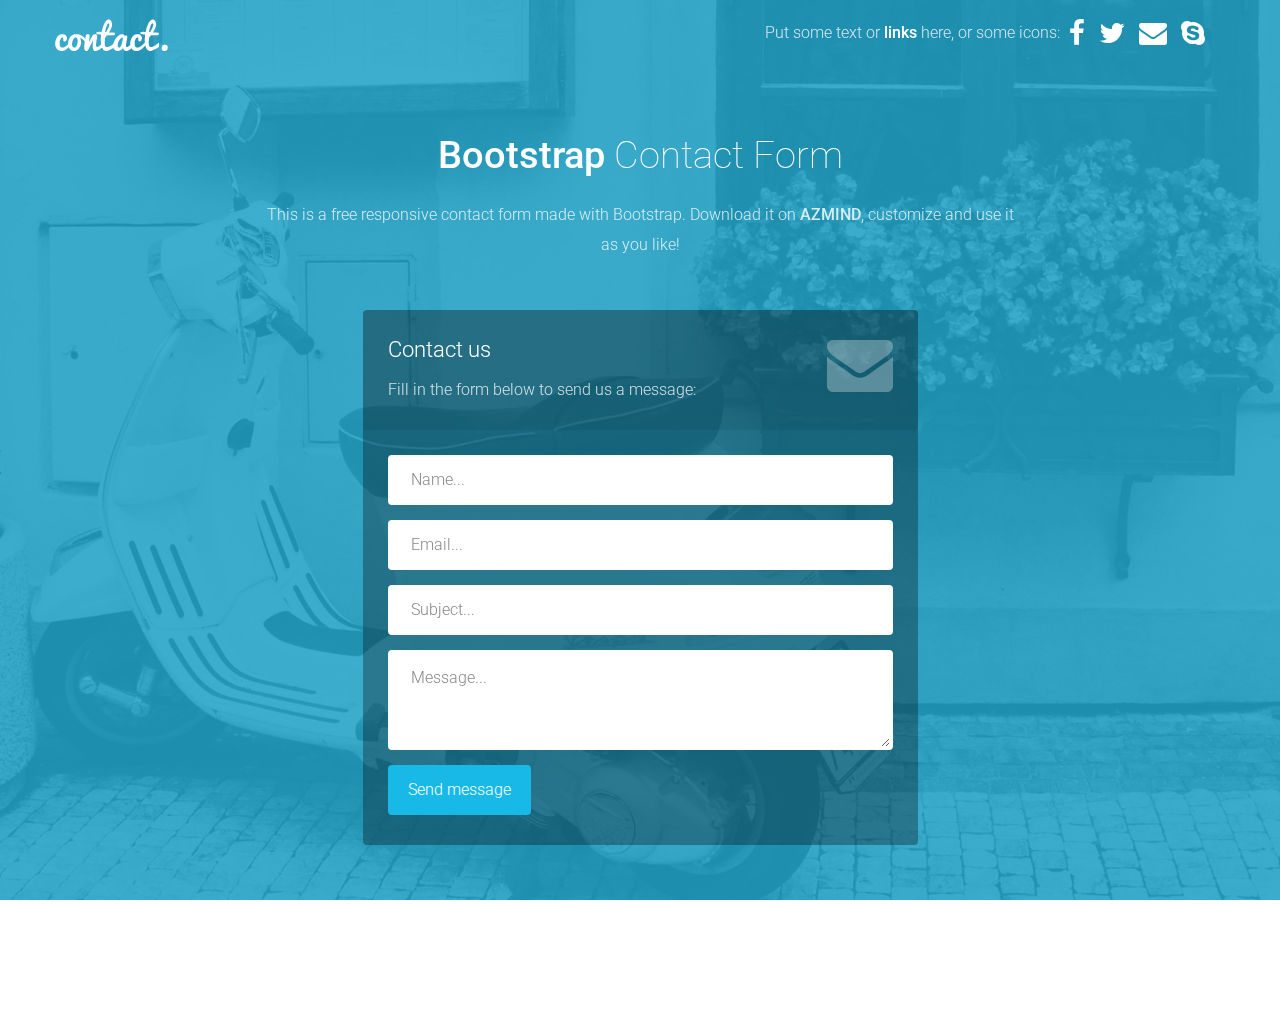
==== index.html @ 858e6089 "first commit" ====
<!DOCTYPE html>
<html lang="en">

    <head>

        <meta charset="utf-8">
        <meta http-equiv="X-UA-Compatible" content="IE=edge">
        <meta name="viewport" content="width=device-width, initial-scale=1">
        <title>Bootstrap Contact Form Template</title>

        <!-- CSS -->
        <link rel="stylesheet" href="http://fonts.googleapis.com/css?family=Roboto:400,100,300,500">
        <link rel="stylesheet" href="assets/bootstrap/css/bootstrap.min.css">
        <link rel="stylesheet" href="assets/font-awesome/css/font-awesome.min.css">
		<link rel="stylesheet" href="assets/css/form-elements.css">
        <link rel="stylesheet" href="assets/css/style.css">

        <!-- HTML5 Shim and Respond.js IE8 support of HTML5 elements and media queries -->
        <!-- WARNING: Respond.js doesn't work if you view the page via file:// -->
        <!--[if lt IE 9]>
            <script src="https://oss.maxcdn.com/libs/html5shiv/3.7.0/html5shiv.js"></script>
            <script src="https://oss.maxcdn.com/libs/respond.js/1.4.2/respond.min.js"></script>
        <![endif]-->

        <!-- Favicon and touch icons -->
        <link rel="shortcut icon" href="assets/ico/favicon.png">
        <link rel="apple-touch-icon-precomposed" sizes="144x144" href="assets/ico/apple-touch-icon-144-precomposed.png">
        <link rel="apple-touch-icon-precomposed" sizes="114x114" href="assets/ico/apple-touch-icon-114-precomposed.png">
        <link rel="apple-touch-icon-precomposed" sizes="72x72" href="assets/ico/apple-touch-icon-72-precomposed.png">
        <link rel="apple-touch-icon-precomposed" href="assets/ico/apple-touch-icon-57-precomposed.png">

    </head>

    <body>

		<!-- Top menu -->
		<nav class="navbar navbar-inverse navbar-no-bg" role="navigation">
			<div class="container">
				<div class="navbar-header">
					<button type="button" class="navbar-toggle collapsed" data-toggle="collapse" data-target="#top-navbar-1">
						<span class="sr-only">Toggle navigation</span>
						<span class="icon-bar"></span>
						<span class="icon-bar"></span>
						<span class="icon-bar"></span>
					</button>
					<a class="navbar-brand" href="index.html">Bootstrap Contact Form Template</a>
				</div>
				<!-- Collect the nav links, forms, and other content for toggling -->
				<div class="collapse navbar-collapse" id="top-navbar-1">
					<ul class="nav navbar-nav navbar-right">
						<li>
							<span class="li-text">
								Put some text or
							</span> 
							<a href="#"><strong>links</strong></a> 
							<span class="li-text">
								here, or some icons: 
							</span> 
							<span class="li-social">
								<a href="#"><i class="fa fa-facebook"></i></a> 
								<a href="#"><i class="fa fa-twitter"></i></a> 
								<a href="#"><i class="fa fa-envelope"></i></a> 
								<a href="#"><i class="fa fa-skype"></i></a>
							</span>
						</li>
					</ul>
				</div>
			</div>
		</nav>

        <!-- Top content -->
        <div class="top-content">
        	
            <div class="inner-bg">
                <div class="container">
                    <div class="row">
                        <div class="col-sm-8 col-sm-offset-2 text">
                            <h1><strong>Bootstrap</strong> Contact Form</h1>
                            <div class="description">
                            	<p>
	                            	This is a free responsive contact form made with Bootstrap. 
	                            	Download it on <a href="http://azmind.com"><strong>AZMIND</strong></a>, customize and use it as you like!
                            	</p>
                            </div>
                        </div>
                    </div>
                    <div class="row">
                        <div class="col-sm-6 col-sm-offset-3 form-box">
                        	<div class="form-top">
                        		<div class="form-top-left">
                        			<h3>Contact us</h3>
                            		<p>Fill in the form below to send us a message:</p>
                        		</div>
                        		<div class="form-top-right">
                        			<i class="fa fa-envelope"></i>
                        		</div>
                            </div>
                            <div class="form-bottom contact-form">
			                    <form role="form" action="assets/contact.php" method="post">
			                    	<div class="form-group">
			                    		<label class="sr-only" for="contact-name">Name</label>
			                        	<input type="text" name="name" placeholder="Name..." class="contact-name form-control" id="contact-name">
			                        </div>
			                    	<div class="form-group">
			                    		<label class="sr-only" for="contact-email">Email</label>
			                        	<input type="text" name="email" placeholder="Email..." class="contact-email form-control" id="contact-email">
			                        </div>
			                        <div class="form-group">
			                        	<label class="sr-only" for="contact-subject">Subject</label>
			                        	<input type="text" name="subject" placeholder="Subject..." class="contact-subject form-control" id="contact-subject">
			                        </div>
			                        <div class="form-group">
			                        	<label class="sr-only" for="contact-message">Message</label>
			                        	<textarea name="message" placeholder="Message..." class="contact-message form-control" id="contact-message"></textarea>
			                        </div>
			                        <button type="submit" class="btn">Send message</button>
			                    </form>
		                    </div>
                        </div>
                    </div>
                </div>
            </div>
            
        </div>


        <!-- Javascript -->
        <script src="assets/js/jquery-1.11.1.min.js"></script>
        <script src="assets/bootstrap/js/bootstrap.min.js"></script>
        <script src="assets/js/jquery.backstretch.min.js"></script>
        <script src="assets/js/retina-1.1.0.min.js"></script>
        <script src="assets/js/scripts.js"></script>
        
        <!--[if lt IE 10]>
            <script src="assets/js/placeholder.js"></script>
        <![endif]-->

    </body>

</html>
---- assets/css/form-elements.css ----
input[type="text"], 
textarea, 
textarea.form-control {
	height: 50px;
    margin: 0;
    padding: 0 20px;
    vertical-align: middle;
    background: #fff;
    border: 3px solid #fff;
    font-family: 'Roboto', sans-serif;
    font-size: 16px;
    font-weight: 300;
    line-height: 50px;
    color: #888;
    -moz-border-radius: 4px; -webkit-border-radius: 4px; border-radius: 4px;
    -moz-box-shadow: none; -webkit-box-shadow: none; box-shadow: none;
    -o-transition: all .3s; -moz-transition: all .3s; -webkit-transition: all .3s; -ms-transition: all .3s; transition: all .3s;
}

textarea, 
textarea.form-control {
	padding-top: 10px;
	padding-bottom: 10px;
	line-height: 30px;
}

input[type="text"]:focus, 
textarea:focus, 
textarea.form-control:focus {
	outline: 0;
	background: #fff;
    border: 3px solid #fff;
    -moz-box-shadow: none; -webkit-box-shadow: none; box-shadow: none;
}

input[type="text"]:-moz-placeholder, textarea:-moz-placeholder, textarea.form-control:-moz-placeholder { color: #888; }
input[type="text"]:-ms-input-placeholder, textarea:-ms-input-placeholder, textarea.form-control:-ms-input-placeholder { color: #888; }
input[type="text"]::-webkit-input-placeholder, textarea::-webkit-input-placeholder, textarea.form-control::-webkit-input-placeholder { color: #888; }



button.btn {
	height: 50px;
    margin: 0;
    padding: 0 20px;
    vertical-align: middle;
    background: #19b9e7;
    border: 0;
    font-family: 'Roboto', sans-serif;
    font-size: 16px;
    font-weight: 300;
    line-height: 50px;
    color: #fff;
    -moz-border-radius: 4px; -webkit-border-radius: 4px; border-radius: 4px;
    text-shadow: none;
    -moz-box-shadow: none; -webkit-box-shadow: none; box-shadow: none;
    -o-transition: all .3s; -moz-transition: all .3s; -webkit-transition: all .3s; -ms-transition: all .3s; transition: all .3s;
}

button.btn:hover { opacity: 0.6; color: #fff; }

button.btn:active { outline: 0; opacity: 0.6; color: #fff; -moz-box-shadow: none; -webkit-box-shadow: none; box-shadow: none; }

button.btn:focus { outline: 0; opacity: 0.6; background: #19b9e7; color: #fff; }

button.btn:active:focus, button.btn.active:focus { outline: 0; opacity: 0.6; background: #19b9e7; color: #fff; }
---- assets/css/style.css ----
body {
    font-family: 'Roboto', sans-serif;
    font-size: 16px;
    font-weight: 300;
    color: #888;
    line-height: 30px;
    text-align: center;
}

strong { font-weight: 500; }

a, a:hover, a:focus {
	color: #19b9e7;
	text-decoration: none;
    -o-transition: all .3s; -moz-transition: all .3s; -webkit-transition: all .3s; -ms-transition: all .3s; transition: all .3s;
}

h1, h2 {
	margin-top: 10px;
	font-size: 38px;
    font-weight: 100;
    color: #555;
    line-height: 50px;
}

h3 {
	font-size: 22px;
    font-weight: 300;
    color: #555;
    line-height: 30px;
}

img { max-width: 100%; }

::-moz-selection { background: #19b9e7; color: #fff; text-shadow: none; }
::selection { background: #19b9e7; color: #fff; text-shadow: none; }


.btn-link-1 {
	display: inline-block;
	height: 50px;
	margin: 0 5px;
	padding: 16px 20px 0 20px;
	background: #19b9e7;
	font-size: 16px;
    font-weight: 300;
    line-height: 16px;
    color: #fff;
    -moz-border-radius: 4px; -webkit-border-radius: 4px; border-radius: 4px;
}
.btn-link-1:hover, .btn-link-1:focus, .btn-link-1:active { outline: 0; opacity: 0.6; color: #fff; }

.btn-link-2 {
	display: inline-block;
	height: 50px;
	margin: 0 5px;
	padding: 15px 20px 0 20px;
	background: rgba(0, 0, 0, 0.3);
	border: 1px solid #fff;
	font-size: 16px;
    font-weight: 300;
    line-height: 16px;
    color: #fff;
    -moz-border-radius: 4px; -webkit-border-radius: 4px; border-radius: 4px;
}
.btn-link-2:hover, .btn-link-2:focus, 
.btn-link-2:active, .btn-link-2:active:focus { outline: 0; opacity: 0.6; background: rgba(0, 0, 0, 0.3); color: #fff; }


/***** Top menu *****/

.navbar {
	padding-top: 10px;
	background: #333;
	background: rgba(51, 51, 51, 0.3);
	border: 0;
	-o-transition: all .3s; -moz-transition: all .3s; -webkit-transition: all .3s; -ms-transition: all .3s; transition: all .3s;
}
.navbar.navbar-no-bg { background: none; }

ul.navbar-nav {
	font-size: 16px;
	color: #fff;
}

.navbar-inverse ul.navbar-nav li { padding-top: 8px; padding-bottom: 8px; }

.navbar-inverse ul.navbar-nav li .li-text { opacity: 0.8; }

.navbar-inverse ul.navbar-nav li a { display: inline; padding: 0; color: #fff; }
.navbar-inverse ul.navbar-nav li a:hover { color: #fff; opacity: 1; border-bottom: 1px dotted #fff; }
.navbar-inverse ul.navbar-nav li a:focus { color: #fff; outline: 0; opacity: 1; border-bottom: 1px dotted #fff; }

.navbar-inverse ul.navbar-nav li .li-social a {
	margin: 0 5px;
	font-size: 28px;
	vertical-align: middle;
}
.navbar-inverse ul.navbar-nav li .li-social a:hover, 
.navbar-inverse ul.navbar-nav li .li-social a:focus { border: 0; color: #19b9e7; }

.navbar-brand {
	width: 113px;
	background: url(../img/logo.png) left center no-repeat;
	text-indent: -99999px;
}


/***** Top content *****/

.inner-bg {
    padding: 40px 0 170px 0;
}

.top-content .text {
	color: #fff;
}

.top-content .text h1 { color: #fff; }

.top-content .description {
	margin: 20px 0 10px 0;
}

.top-content .description p { opacity: 0.8; }

.top-content .description a {
	color: #fff;
}
.top-content .description a:hover, 
.top-content .description a:focus { border-bottom: 1px dotted #fff; }

.top-content .top-big-link {
	margin-top: 35px;
}

.form-box {
	padding-top: 40px;
}

.form-top {
	overflow: hidden;
	padding: 0 25px 15px 25px;
	background: #444;
	background: rgba(0, 0, 0, 0.35);
	-moz-border-radius: 4px 4px 0 0; -webkit-border-radius: 4px 4px 0 0; border-radius: 4px 4px 0 0;
	text-align: left;
}

.form-top-left {
	float: left;
	width: 75%;
	padding-top: 25px;
}

.form-top-left h3 { margin-top: 0; color: #fff; }
.form-top-left p { opacity: 0.8; color: #fff; }

.form-top-right {
	float: left;
	width: 25%;
	padding-top: 5px;
	font-size: 66px;
	color: #fff;
	line-height: 100px;
	text-align: right;
	opacity: 0.3;
}

.form-bottom {
	padding: 25px 25px 30px 25px;
	background: #444;
	background: rgba(0, 0, 0, 0.3);
	-moz-border-radius: 0 0 4px 4px; -webkit-border-radius: 0 0 4px 4px; border-radius: 0 0 4px 4px;
	text-align: left;
}

.form-bottom form textarea {
	height: 100px;
}

.form-bottom form .input-error {
	border-color: #19b9e7;
}

.form-bottom p { opacity: 0.8; color: #fff; }


/***** Media queries *****/

@media (min-width: 992px) and (max-width: 1199px) {}

@media (min-width: 768px) and (max-width: 991px) {}

@media (max-width: 767px) {
	
	.navbar { padding-top: 0; }
	.navbar.navbar-no-bg { background: #333; background: rgba(51, 51, 51, 0.9); }
	.navbar-brand { height: 60px; margin-left: 15px; }
	.navbar-collapse { border: 0; }
	.navbar-toggle { margin-top: 12px; }
	
	.inner-bg { padding: 40px 0 110px 0; }
	.top-content .top-big-link { margin-top: 25px; }
	.top-content .top-big-link a.btn { margin-top: 10px; }

}

@media (max-width: 415px) {
	
	h1, h2 { font-size: 32px; }

}


/* Retina-ize images/icons */

@media
only screen and (-webkit-min-device-pixel-ratio: 2),
only screen and (   min--moz-device-pixel-ratio: 2),
only screen and (     -o-min-device-pixel-ratio: 2/1),
only screen and (        min-device-pixel-ratio: 2),
only screen and (                min-resolution: 192dpi),
only screen and (                min-resolution: 2dppx) {
	
	/* logo */
    .navbar-brand {
    	background-image: url(../img/logo@2x.png) !important; background-repeat: no-repeat !important; background-size: 113px 32px !important;
    }
	
}
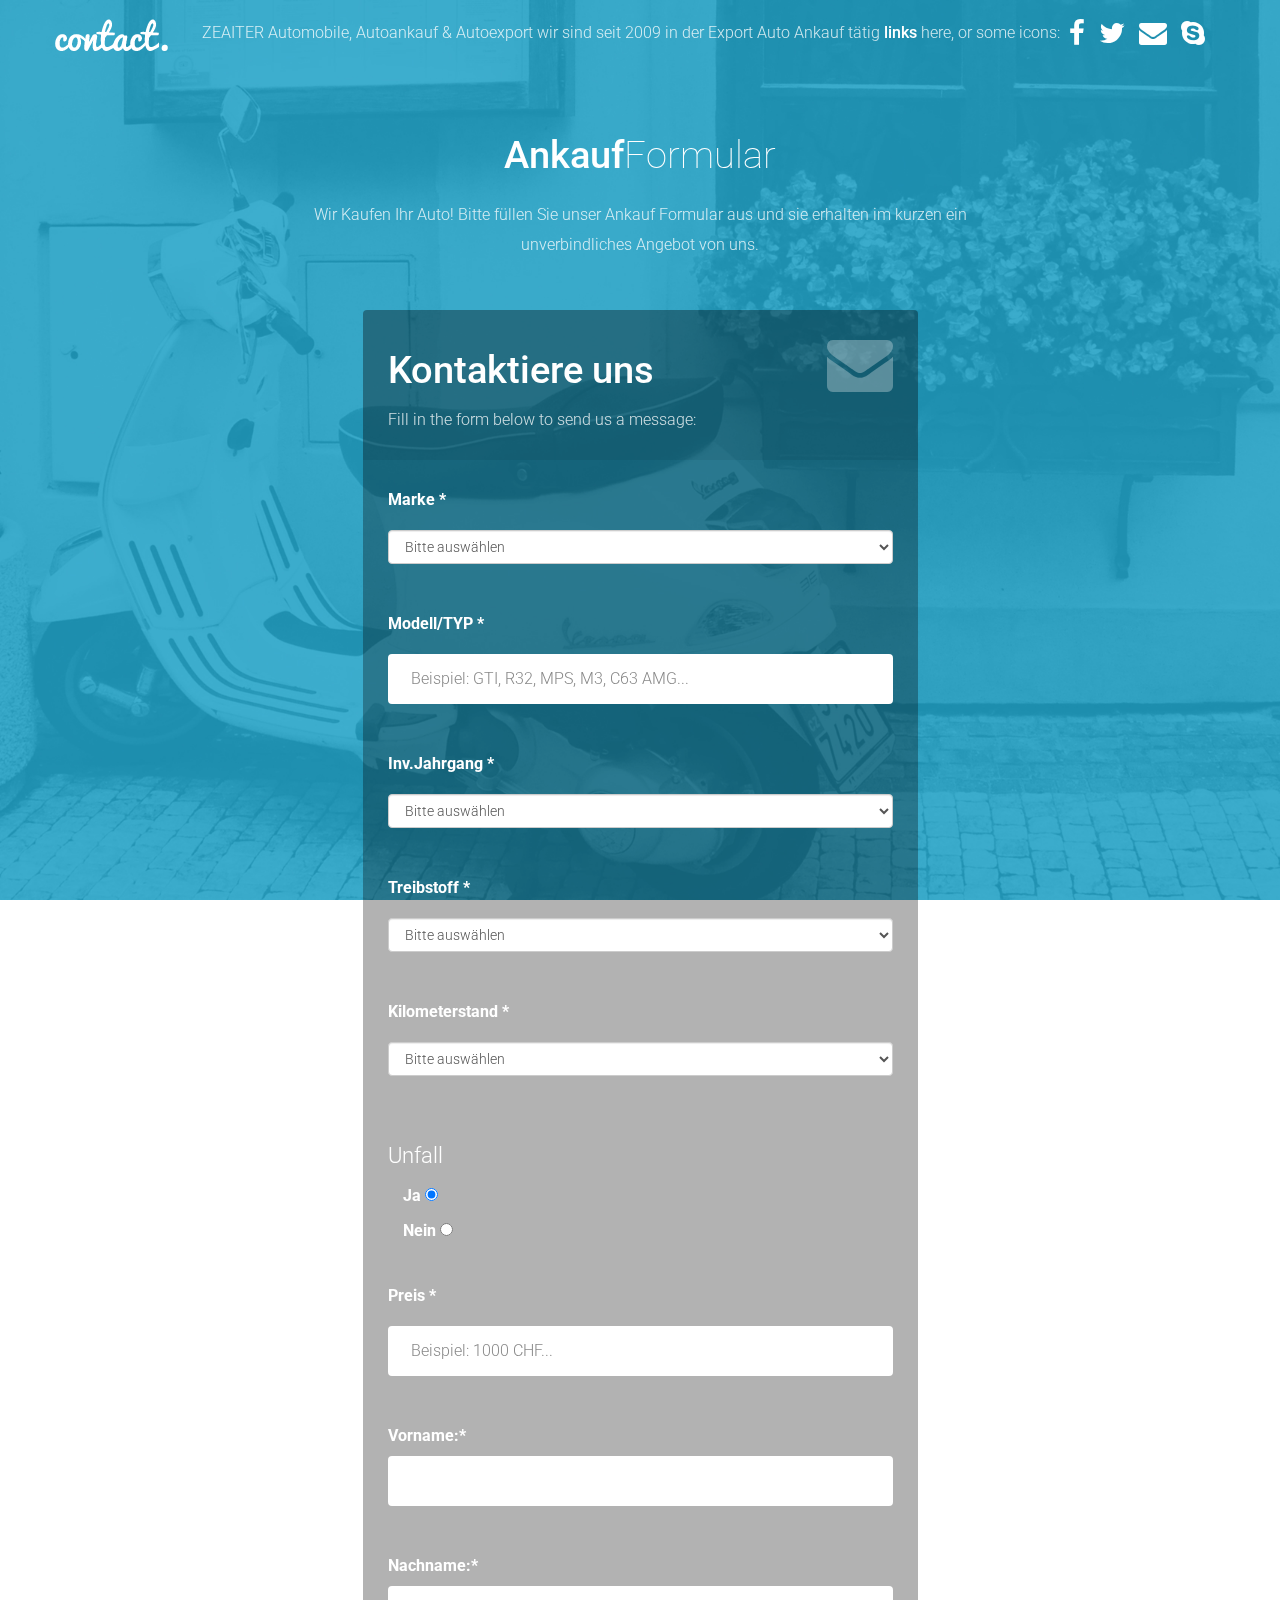
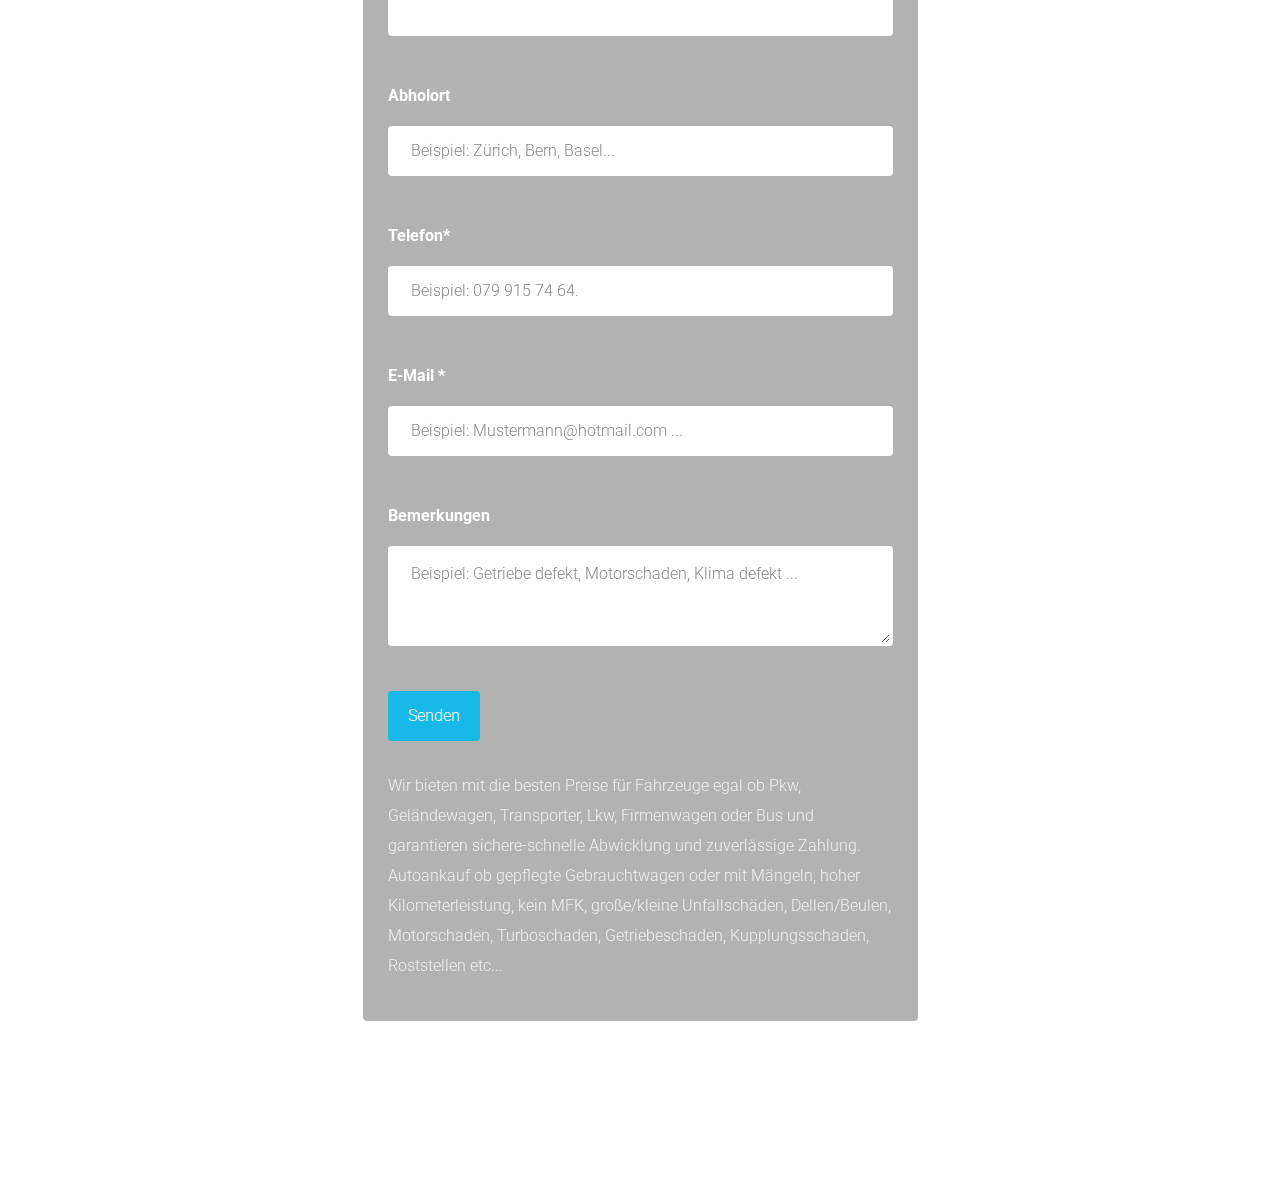
==== commit 206e8f1a: "Rename index-2.html to index.html" ====
--- a/index.html
+++ b/index.html
@@ -1,140 +1,438 @@
 <!DOCTYPE html>
 <html lang="en">
 
-    <head>
-
-        <meta charset="utf-8">
-        <meta http-equiv="X-UA-Compatible" content="IE=edge">
-        <meta name="viewport" content="width=device-width, initial-scale=1">
-        <title>Bootstrap Contact Form Template</title>
-
-        <!-- CSS -->
-        <link rel="stylesheet" href="http://fonts.googleapis.com/css?family=Roboto:400,100,300,500">
-        <link rel="stylesheet" href="assets/bootstrap/css/bootstrap.min.css">
-        <link rel="stylesheet" href="assets/font-awesome/css/font-awesome.min.css">
-		<link rel="stylesheet" href="assets/css/form-elements.css">
-        <link rel="stylesheet" href="assets/css/style.css">
-
-        <!-- HTML5 Shim and Respond.js IE8 support of HTML5 elements and media queries -->
-        <!-- WARNING: Respond.js doesn't work if you view the page via file:// -->
-        <!--[if lt IE 9]>
-            <script src="https://oss.maxcdn.com/libs/html5shiv/3.7.0/html5shiv.js"></script>
-            <script src="https://oss.maxcdn.com/libs/respond.js/1.4.2/respond.min.js"></script>
-        <![endif]-->
-
-        <!-- Favicon and touch icons -->
-        <link rel="shortcut icon" href="assets/ico/favicon.png">
-        <link rel="apple-touch-icon-precomposed" sizes="144x144" href="assets/ico/apple-touch-icon-144-precomposed.png">
-        <link rel="apple-touch-icon-precomposed" sizes="114x114" href="assets/ico/apple-touch-icon-114-precomposed.png">
-        <link rel="apple-touch-icon-precomposed" sizes="72x72" href="assets/ico/apple-touch-icon-72-precomposed.png">
-        <link rel="apple-touch-icon-precomposed" href="assets/ico/apple-touch-icon-57-precomposed.png">
-
-    </head>
-
-    <body>
-
-		<!-- Top menu -->
-		<nav class="navbar navbar-inverse navbar-no-bg" role="navigation">
-			<div class="container">
-				<div class="navbar-header">
-					<button type="button" class="navbar-toggle collapsed" data-toggle="collapse" data-target="#top-navbar-1">
-						<span class="sr-only">Toggle navigation</span>
-						<span class="icon-bar"></span>
-						<span class="icon-bar"></span>
-						<span class="icon-bar"></span>
-					</button>
-					<a class="navbar-brand" href="index.html">Bootstrap Contact Form Template</a>
-				</div>
-				<!-- Collect the nav links, forms, and other content for toggling -->
-				<div class="collapse navbar-collapse" id="top-navbar-1">
-					<ul class="nav navbar-nav navbar-right">
-						<li>
-							<span class="li-text">
-								Put some text or
-							</span> 
-							<a href="#"><strong>links</strong></a> 
-							<span class="li-text">
-								here, or some icons: 
-							</span> 
-							<span class="li-social">
-								<a href="#"><i class="fa fa-facebook"></i></a> 
-								<a href="#"><i class="fa fa-twitter"></i></a> 
-								<a href="#"><i class="fa fa-envelope"></i></a> 
-								<a href="#"><i class="fa fa-skype"></i></a>
-							</span>
-						</li>
-					</ul>
-				</div>
-			</div>
-		</nav>
-
-        <!-- Top content -->
-        <div class="top-content">
-        	
-            <div class="inner-bg">
-                <div class="container">
-                    <div class="row">
-                        <div class="col-sm-8 col-sm-offset-2 text">
-                            <h1><strong>Bootstrap</strong> Contact Form</h1>
-                            <div class="description">
-                            	<p>
-	                            	This is a free responsive contact form made with Bootstrap. 
-	                            	Download it on <a href="http://azmind.com"><strong>AZMIND</strong></a>, customize and use it as you like!
-                            	</p>
-                            </div>
-                        </div>
-                    </div>
-                    <div class="row">
-                        <div class="col-sm-6 col-sm-offset-3 form-box">
-                        	<div class="form-top">
-                        		<div class="form-top-left">
-                        			<h3>Contact us</h3>
-                            		<p>Fill in the form below to send us a message:</p>
-                        		</div>
-                        		<div class="form-top-right">
-                        			<i class="fa fa-envelope"></i>
-                        		</div>
-                            </div>
-                            <div class="form-bottom contact-form">
-			                    <form role="form" action="assets/contact.php" method="post">
-			                    	<div class="form-group">
-			                    		<label class="sr-only" for="contact-name">Name</label>
-			                        	<input type="text" name="name" placeholder="Name..." class="contact-name form-control" id="contact-name">
-			                        </div>
-			                    	<div class="form-group">
-			                    		<label class="sr-only" for="contact-email">Email</label>
-			                        	<input type="text" name="email" placeholder="Email..." class="contact-email form-control" id="contact-email">
-			                        </div>
-			                        <div class="form-group">
-			                        	<label class="sr-only" for="contact-subject">Subject</label>
-			                        	<input type="text" name="subject" placeholder="Subject..." class="contact-subject form-control" id="contact-subject">
-			                        </div>
-			                        <div class="form-group">
-			                        	<label class="sr-only" for="contact-message">Message</label>
-			                        	<textarea name="message" placeholder="Message..." class="contact-message form-control" id="contact-message"></textarea>
-			                        </div>
-			                        <button type="submit" class="btn">Send message</button>
-			                    </form>
-		                    </div>
-                        </div>
-                    </div>
+<head>
+  <meta charset="utf-8" />
+  <meta http-equiv="X-UA-Compatible" content="IE=edge" />
+  <meta name="viewport" content="width=device-width, initial-scale=1" />
+  <title>Auto Verkaufen Formular</title>
+
+  <!-- CSS -->
+  <link rel="stylesheet" href="http://fonts.googleapis.com/css?family=Roboto:400,100,300,500" />
+  <link rel="stylesheet" href="assets/bootstrap/css/bootstrap.min.css" />
+  <link rel="stylesheet" href="assets/font-awesome/css/font-awesome.min.css" />
+  <link rel="stylesheet" href="assets/css/form-elements.css" />
+  <link rel="stylesheet" href="assets/css/style.css" />
+
+  <!-- HTML5 Shim and Respond.js IE8 support of HTML5 elements and media queries -->
+  <!-- WARNING: Respond.js doesn't work if you view the page via file:// -->
+  <!--[if lt IE 9]>
+      <script src="https://oss.maxcdn.com/libs/html5shiv/3.7.0/html5shiv.js"></script>
+      <script src="https://oss.maxcdn.com/libs/respond.js/1.4.2/respond.min.js"></script>
+    <![endif]-->
+
+  <!-- Favicon and touch icons -->
+  <link rel="shortcut icon" href="assets/ico/favicon.png" />
+  <link rel="apple-touch-icon-precomposed" sizes="144x144" href="assets/ico/apple-touch-icon-144-precomposed.png" />
+  <link rel="apple-touch-icon-precomposed" sizes="114x114" href="assets/ico/apple-touch-icon-114-precomposed.png" />
+  <link rel="apple-touch-icon-precomposed" sizes="72x72" href="assets/ico/apple-touch-icon-72-precomposed.png" />
+  <link rel="apple-touch-icon-precomposed" href="assets/ico/apple-touch-icon-57-precomposed.png" />
+</head>
+
+<body>
+  <!-- Top menu -->
+  <nav class="navbar navbar-inverse navbar-no-bg" role="navigation">
+    <div class="container">
+      <div class="navbar-header">
+        <button type="button" class="navbar-toggle collapsed" data-toggle="collapse" data-target="#top-navbar-1">
+          <span class="sr-only">Toggle navigation</span>
+          <span class="icon-bar"></span>
+          <span class="icon-bar"></span>
+          <span class="icon-bar"></span>
+        </button>
+        <a class="navbar-brand" href="index.html">Ankauf Formular</a>
+      </div>
+      <!-- Collect the nav links, forms, and other content for toggling -->
+      <div class="collapse navbar-collapse" id="top-navbar-1">
+        <ul class="nav navbar-nav navbar-right">
+          <li>
+            <span class="li-text">
+              ZEAITER Automobile, Autoankauf & Autoexport wir sind seit 2009
+              in der Export Auto Ankauf tätig
+            </span>
+            <a href="#"><strong>links</strong></a>
+            <span class="li-text"> here, or some icons: </span>
+            <span class="li-social">
+              <a href="https://www.facebook.com/schweiz.auto.ankauf.ch"><i class="fa fa-facebook"></i></a>
+              <a href="https://twitter.com/ZeaiterAutomob1"><i class="fa fa-twitter"></i></a>
+              <a href="#"><i class="fa fa-envelope"></i></a>
+              <a href="#"><i class="fa fa-skype"></i></a>
+            </span>
+          </li>
+        </ul>
+      </div>
+    </div>
+  </nav>
+
+  <!-- Top content -->
+  <div class="top-content">
+    <div class="inner-bg">
+      <div class="container">
+        <div class="row">
+          <div class="col-sm-8 col-sm-offset-2 text">
+            <h1><strong>Ankauf</strong>Formular</h1>
+            <div class="description">
+              <p>
+                Wir Kaufen Ihr Auto! Bitte füllen Sie unser Ankauf Formular
+                aus und sie erhalten im kurzen ein unverbindliches Angebot von
+                uns.
+              </p>
+            </div>
+          </div>
+        </div>
+        <div class="row">
+          <div class="col-sm-6 col-sm-offset-3 form-box">
+            <div class="form-top">
+              <div class="form-top-left">
+                <h2 class="kontaktiere-uns text">
+                  <strong>Kontaktiere uns</strong>
+                </h2>
+                <p>Fill in the form below to send us a message:</p>
+              </div>
+              <div class="form-top-right">
+                <i class="fa fa-envelope"></i>
+              </div>
+            </div>
+
+            <div class="form-bottom contact-form">
+              <form role="form" action="https://formsubmit.co/bizzzzzzzo@gmail.com" method="POST">
+                <div class="form-group">
+                  <label class="form-group text" for="Auto-marke" name="marke">
+                    Marke
+
+                    <span class="required" aria-hidden="true">*</span>
+                  </label>
+
+                  <select class="form-control form-control-lg">
+                    <option value="Bitte auswählen">Bitte auswählen</option>
+
+                    <option value="Alfa Romeo">Alfa Romeo</option>
+
+                    <option value="Audi">Audi</option>
+
+                    <option value="BMW">BMW</option>
+
+                    <option value="Chevrolet">Chevrolet</option>
+
+                    <option value="Chrysler">Chrysler</option>
+
+                    <option value="Citroen">Citroen</option>
+
+                    <option value="Dacia">Dacia</option>
+
+                    <option value="Daewoo">Daewoo</option>
+
+                    <option value="Daihatsu">Daihatsu</option>
+
+                    <option value="Fiat">Fiat</option>
+
+                    <option value="Ford">Ford</option>
+
+                    <option value="Honda">Honda</option>
+
+                    <option value="Hyundai">Hyundai</option>
+
+                    <option value="Isuzu">Isuzu</option>
+
+                    <option value="Jeep">Jeep</option>
+
+                    <option value="Kia">Kia</option>
+
+                    <option value="Lancia">Lancia</option>
+
+                    <option value="Land Rover">Land Rover</option>
+
+                    <option value="Lexus">Lexus</option>
+
+                    <option value="Mazda">Mazda</option>
+
+                    <option value="Mercedes-Benz">Mercedes-Benz</option>
+
+                    <option value="MG">MG</option>
+
+                    <option value="MINI">MINI</option>
+
+                    <option value="Mitsubishi">Mitsubishi</option>
+
+                    <option value="Nissan">Nissan</option>
+
+                    <option value="Opel">Opel</option>
+
+                    <option value="Peugeot">Peugeot</option>
+
+                    <option value="Renault">Renault</option>
+
+                    <option value="Saab">Saab</option>
+
+                    <option value="Seat">Seat</option>
+
+                    <option value="Skoda">Skoda</option>
+
+                    <option value="Smart">Smart</option>
+
+                    <option value="Subaru">Subaru</option>
+
+                    <option value="Suzuki">Suzuki</option>
+
+                    <option value="Toyota">Toyota</option>
+
+                    <option value="VW">VW</option>
+
+                    <option value="Volvo">Volvo</option>
+
+                    <option value="Andere">Andere</option>
+
+                    <option value=""></option>
+
+                    <option value=""></option>
+
+                    <option value=""></option>
+
+                    <option value=""></option>
+
+                    <option value=""></option>
+
+                    <option value=""></option>
+
+                    <optgroup label=""></optgroup>
+                  </select>
                 </div>
+                <br />
+                <div class="form-row">
+                  <div class="form-group">
+                    <label class="form-group text" for="Auto-marke" name="marke">
+                      Modell/TYP
+
+                      <span class="required" aria-hidden="true">*</span>
+                    </label>
+                    <input class="form-control form-control-lg" type="text" name="modell"
+                      placeholder="Beispiel: GTI, R32, MPS, M3, C63 AMG..." class="contact-name form-control"
+                      id="contact-name" />
+                  </div>
+                  <br />
+                  <div class="form-group">
+                    <label class="form-group text" for="Jahrgang" name="jhargang">
+                      Inv.Jahrgang
+
+                      <span class="required" aria-hidden="true">*</span>
+                    </label>
+
+                    <select class="form-control form-control-lg">
+                      <option value="Bitte auswählen">Bitte auswählen</option>
+
+                      <option value="2022">2022</option>
+
+                      <option value="2021">2021</option>
+
+                      <option value="2020">2020</option>
+
+                      <option value="2019">2019</option>
+
+                      <option value="2018">2018</option>
+
+                      <option value="2017">2017</option>
+
+                      <option value="2016">2016</option>
+
+                      <option value="2015">2015</option>
+
+                      <option value="2014">2014</option>
+
+                      <option value="2013">2013</option>
+
+                      <option value="2012">2012</option>
+
+                      <option value="2011">2011</option>
+
+                      <option value="2010">2010</option>
+
+                      <option value="2009">2009</option>
+
+                      <option value="2008">2008</option>
+
+                      <option value="2007">2007</option>
+
+                      <option value="2006">2006</option>
+
+                      <option value="2005">2005</option>
+
+                      <option value="2004">2004</option>
+
+                      <option value="2003">2003</option>
+
+                      <option value="2002">2002</option>
+
+                      <option value="2001">2001</option>
+
+                      <option value="2000">2000</option>
+
+                      <option value="1999">1999</option>
+
+                      <option value="1998">1998</option>
+
+                      <option value="1997 U. vor">1997 U. vor</option>
+
+                      <optgroup label=""></optgroup>
+                    </select>
+                  </div>
+                  <br />
+                  <div class="form-group">
+                    <label class="form-group text" for="Treibstoff" name="treibstoff">Treibstoff
+                      <span class="required" aria-hidden="true">*</span>
+                    </label>
+
+                    <select class="form-control form-control-lg">
+                      <option value="Bitte auswählen">Bitte auswählen</option>
+
+                      <option value="Benzin">Benzin</option>
+
+                      <option value="Bioethanol">Bioethanol</option>
+
+                      <option value="Diesel">Diesel</option>
+
+                      <option value="Elektro">Elektro</option>
+
+                      <option value="CNG/Gas">CNG/Gas</option>
+
+                      <option value="LPG/Gas">LPG/Gas</option>
+
+                      <option value="Hybrid/Benzin">Hybrid/Benzin</option>
+
+                      <option value="Hybrid/Diesel">Hybrid/Diesel</option>
+
+                      <optgroup label=""></optgroup>
+                    </select>
+                  </div>
+                  <br />
+
+                  <div class="form-group">
+                    <label class="form-group text" for="kilometerstand" name="kilometerstand">Kilometerstand
+                      <span class="required" aria-hidden="true">*</span>
+                    </label>
+
+                    <select class="form-control form-control-lg">
+                      <option value="Bitte auswählen">Bitte auswählen</option>
+
+                      <option value="0-50'000 Km">0-50'000 Km</option>
+
+                      <option value="50'000-75'000 Km">
+                        50'000-75'000 Km
+                      </option>
+
+                      <option value="75'000-100'000 Km">
+                        75'000-100'000 Km
+                      </option>
+
+                      <option value="100'000-150'000 Km">
+                        100'000-150'000 Km
+                      </option>
+
+                      <option value="150'000-200'000 Km">
+                        150'000-200'000 Km
+                      </option>
+
+                      <option value="200'000 Km und über">
+                        200'000 Km und über
+                      </option>
+
+                      <optgroup label=""></optgroup>
+                    </select>
+                  </div>
+                  <br />
+                  <div name="unfall">
+                    <h3 class="white-h3 text">Unfall</h3>
+                    <label class="container text" name="unfall">Ja
+                      <input class="input" type="radio" checked="checked" />
+                      <span class="checkmark"></span>
+                    </label>
+                    <label class="container text" name="nichtunfall">Nein
+                      <input class="input" type="radio" name="radio" />
+                      <span class="checkmark"></span>
+                    </label>
+                  </div>
+                  <br />
+                  <div class="form-group">
+                    <label class="form-group text" for="preis">
+                      Preis
+
+                      <span class="required" aria-hidden="true">*</span>
+                    </label>
+                    <input class="form-control form-control-lg" type="text" name="preis"
+                      placeholder="Beispiel: 1000 CHF..." class="contact-name form-control" id="contact-name" />
+                  </div>
+                  <br />
+                  <div class="form-group text">
+                    <label id="Vorname" for="Vorname">Vorname:<span class="required" aria-hidden="true">*</span></label>
+                    <input class="form-control form-control-lg" type="text" id="Vorname" name="vorname" />
+                  </div>
+                  <br />
+                  <div class="form-group text">
+                    <label id="Nachname" for="Nachname:">Nachname:<span class="required"
+                        aria-hidden="true">*</span></label>
+                    <input class="form-control form-control-lg" type="text" id="Nachname" name="nachname" />
+                  </div>
+                  <br />
+                  <div class="form-group">
+                    <label class="form-group text" for="Abholort">Abholort</label>
+                    <input class="form-control form-control-lg" type="text" name="abholort"
+                      placeholder="Beispiel: Zürich, Bern, Basel..." class="contact-name form-control"
+                      id="contact-name" />
+                  </div>
+                  <br />
+                  <div class="form-group">
+                    <label class="form-group text" for="Auto-model-typ">Telefon<span class="required"
+                        aria-hidden="true">*</span></label>
+                    <input class="form-control form-control-lg" type="text" name="telefon"
+                      placeholder="Beispiel: 079 915 74 64." class="contact-name form-control" id="contact-name" />
+                  </div>
+                  <br />
+                  <div class="form-group">
+                    <label class="form-group text">
+                      E-Mail
+
+                      <span class="required" aria-hidden="true">*</span>
+                    </label>
+                    <input class="form-control form-control-lg" type="text" name="email"
+                      placeholder="Beispiel: Mustermann@hotmail.com ..." class="email" id="email" />
+                  </div>
+                  <br />
+                  <div class="form-group">
+                    <label class="form-group text" for="Bemerkungen">Bemerkungen</label>
+                    <textarea name="bemerkungen" placeholder="Beispiel: Getriebe defekt, Motorschaden, Klima defekt ..."
+                      class="Bemerkungen form-control" id="contact-message"></textarea>
+                  </div>
+                  <br />
+                </div>
+                <button type="submit" name="submit" class="btn senden">
+                  Senden</button><br /><br />
+                <p class="text-left">
+                  Wir bieten mit die besten Preise für Fahrzeuge egal ob Pkw,
+                  Geländewagen, Transporter, Lkw, Firmenwagen oder Bus und
+                  garantieren sichere-schnelle Abwicklung und zuverlässige
+                  Zahlung. Autoankauf ob gepflegte Gebrauchtwagen oder mit
+                  Mängeln, hoher Kilometerleistung, kein MFK, große/kleine
+                  Unfallschäden, Dellen/Beulen, Motorschaden, Turboschaden,
+                  Getriebeschaden, Kupplungsschaden, Roststellen etc...
+                </p>
+              </form>
             </div>
-            
+          </div>
         </div>
-
-
-        <!-- Javascript -->
-        <script src="assets/js/jquery-1.11.1.min.js"></script>
-        <script src="assets/bootstrap/js/bootstrap.min.js"></script>
-        <script src="assets/js/jquery.backstretch.min.js"></script>
-        <script src="assets/js/retina-1.1.0.min.js"></script>
-        <script src="assets/js/scripts.js"></script>
-        
-        <!--[if lt IE 10]>
-            <script src="assets/js/placeholder.js"></script>
-        <![endif]-->
-
-    </body>
-
-</html>+      </div>
+    </div>
+  </div>
+  <input type="hidden" name="conf" value="my_form" />
+  <input type="hidden" name="recipient" value="nabil.zt@hotmail.com" />
+  <!-- Javascript -->
+  <script src="assets/js/jquery-1.11.1.min.js"></script>
+  <script src="assets/bootstrap/js/bootstrap.min.js"></script>
+  <script src="assets/js/jquery.backstretch.min.js"></script>
+  <script src="assets/js/retina-1.1.0.min.js"></script>
+  <script src="assets/js/scripts.js"></script>
+
+  <!--[if lt IE 10]>
+      <script src="assets/js/placeholder.js"></script>
+    <![endif]-->
+</body>
+
+</html>
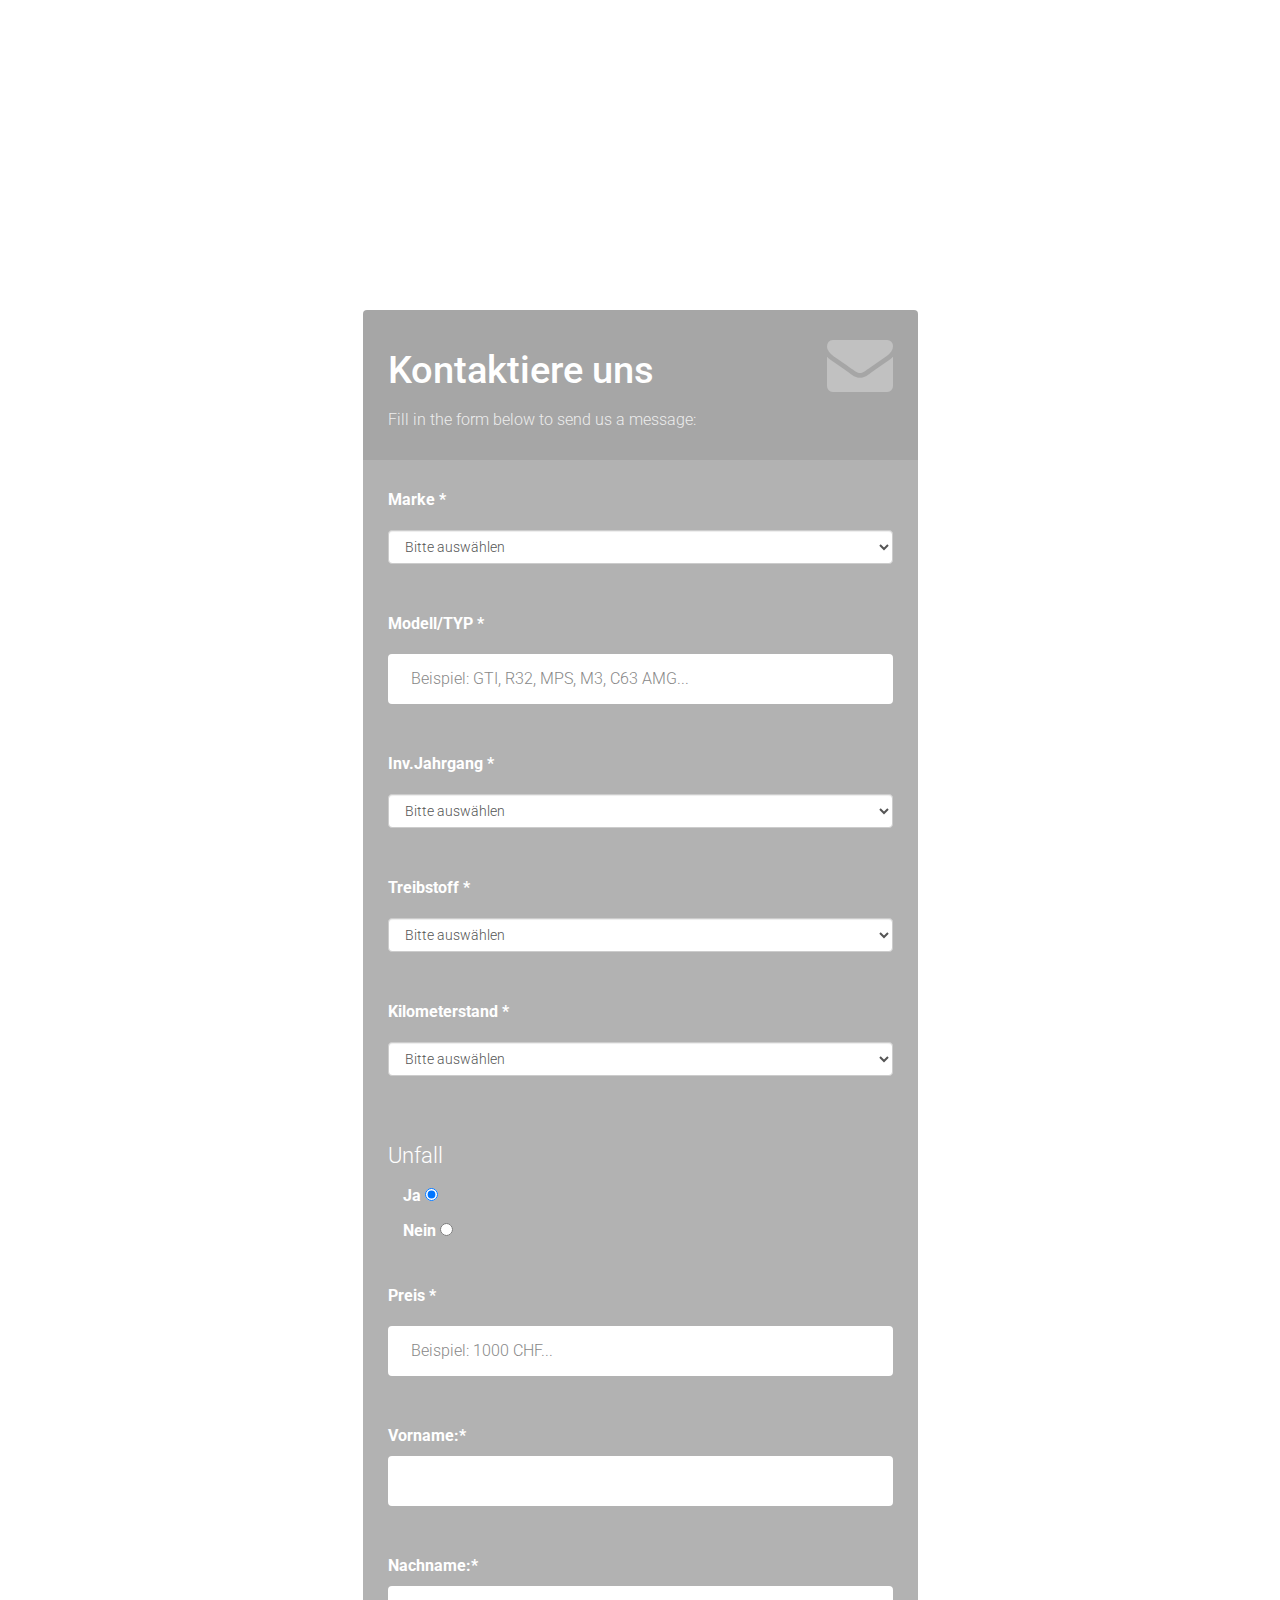
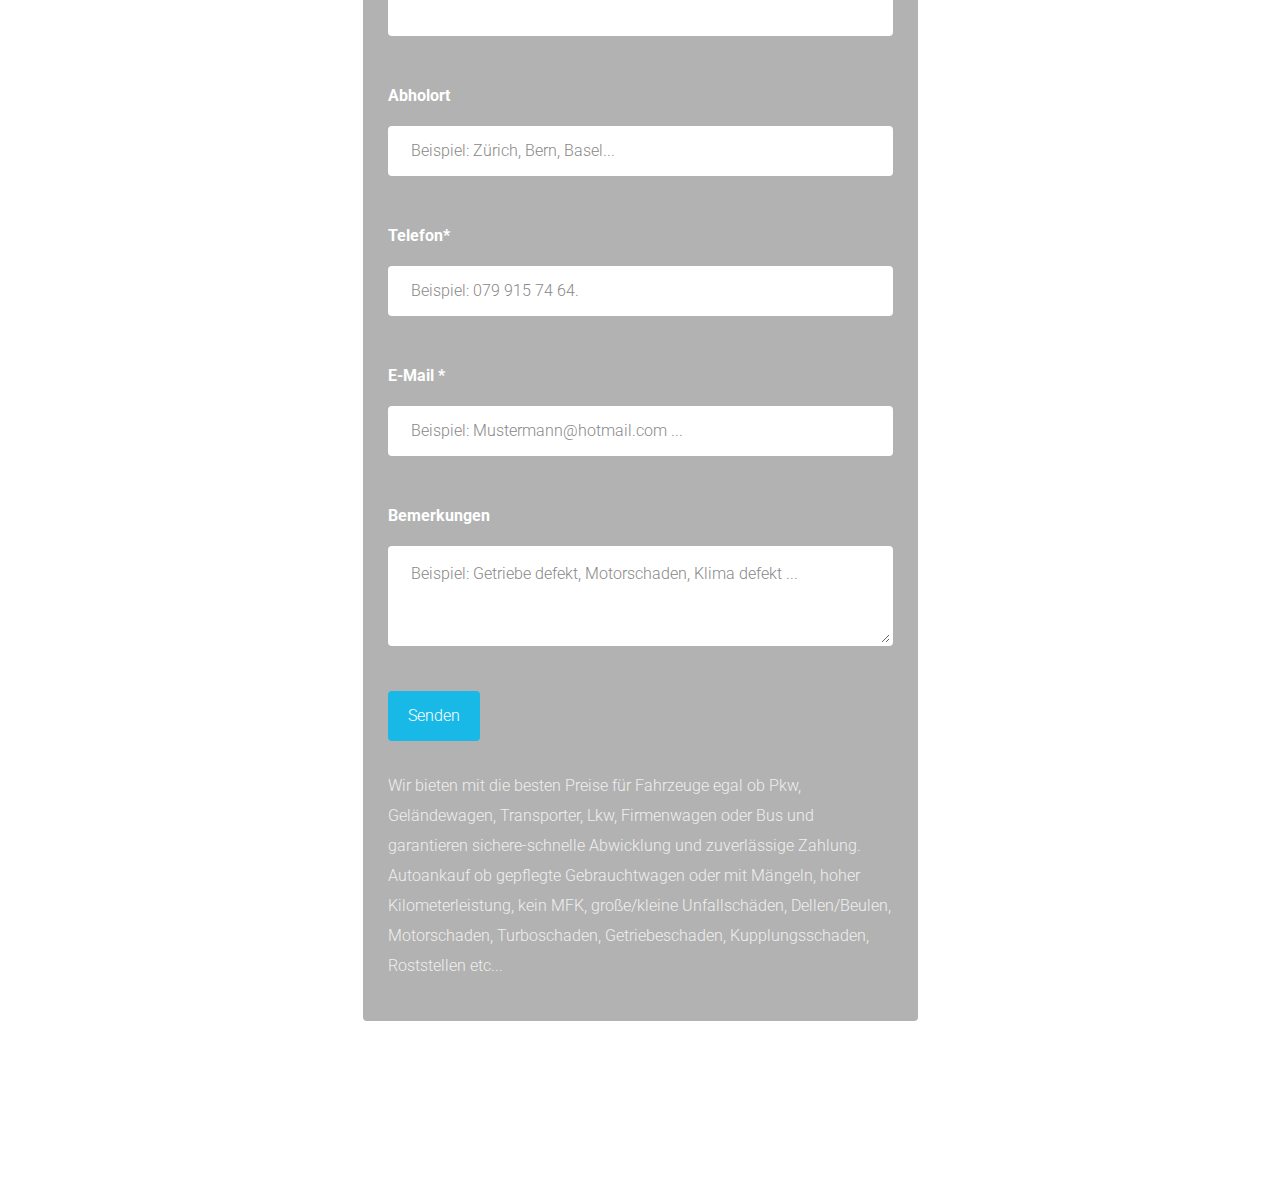
==== commit af847ead: "Update index.html" ====
--- a/index.html
+++ b/index.html
@@ -421,14 +421,11 @@
       </div>
     </div>
   </div>
-  <input type="hidden" name="conf" value="my_form" />
-  <input type="hidden" name="recipient" value="nabil.zt@hotmail.com" />
   <!-- Javascript -->
   <script src="assets/js/jquery-1.11.1.min.js"></script>
   <script src="assets/bootstrap/js/bootstrap.min.js"></script>
   <script src="assets/js/jquery.backstretch.min.js"></script>
   <script src="assets/js/retina-1.1.0.min.js"></script>
-  <script src="assets/js/scripts.js"></script>
 
   <!--[if lt IE 10]>
       <script src="assets/js/placeholder.js"></script>
